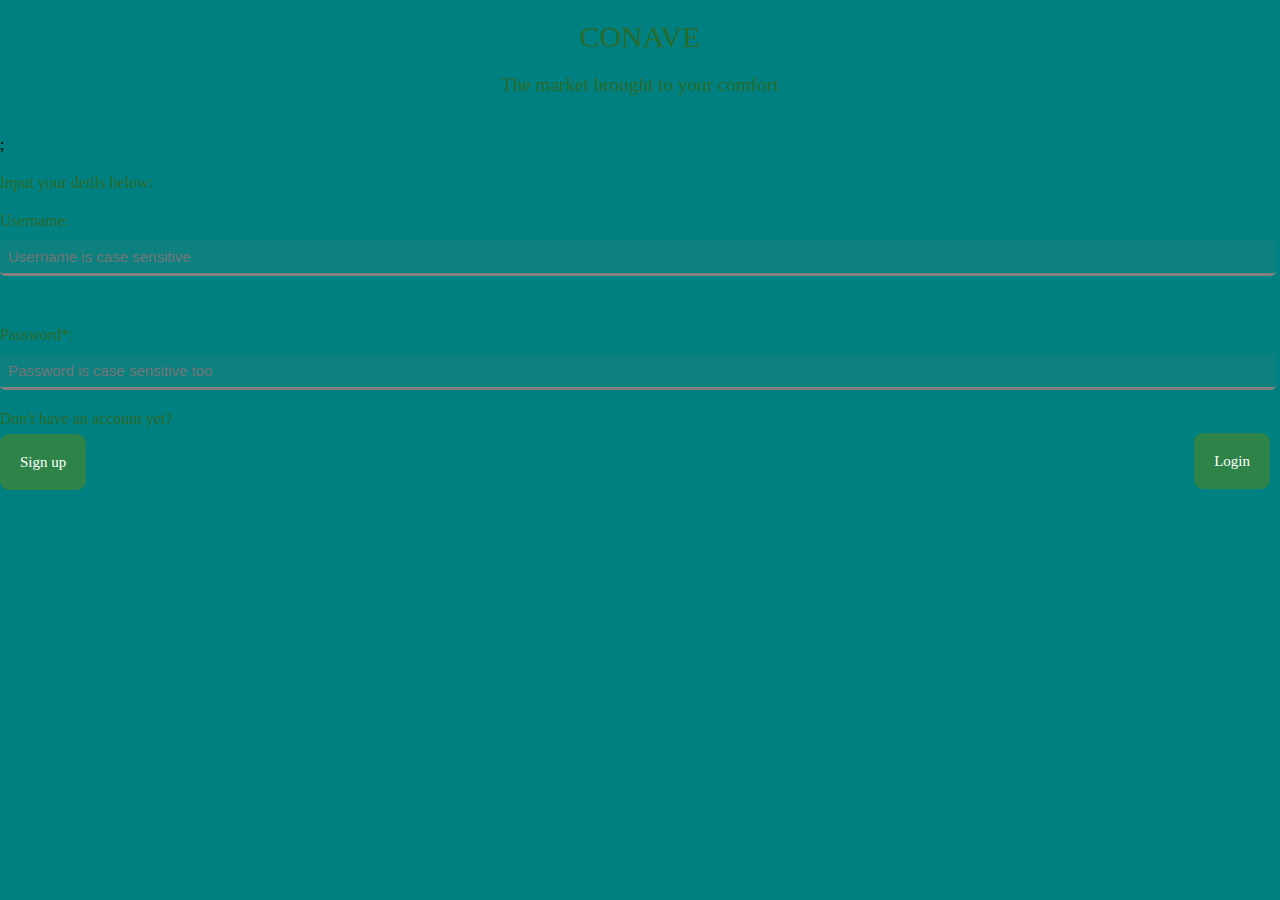
==== index.html @ d99c9cb9 "jjgg f" ====
<!DOCTYPE html>
<html lang="en">
<head>
    <meta charset="UTF-8">
    <meta http-equiv="X-UA-Compatible" content="IE=edge">
    <meta name="viewport" content="width=device-width, initial-scale=1.0">
    <link rel="stylesheet" href="style.css">
    <link rel="stylesheet" href="login.css">
    <title>rein</title>
</head>
<body>
    <div class="container">
        <p class="header">conave</p>
        <p class="sub">The market brought to your comfort</p>;
        <!--<p id="reg">Registration Succesful</p>-->
        <p>Input your detils below:</p>
        <div class="first">
            <p>Username: <br> <span id="uname">Incorrect Username</span>
                <span id="unamee">Fill out this field</span> </p>
            <input type="text" value="" id="username" placeholder="Username is case sensitive"><br>
            <p>Password*: <br> <span id="pname">Incorrect Password</span>
                <span id="pnamee">Fill out this field</span> </p>
            <input type="password" name="" id="password" placeholder="Password is case sensitive too">
            <p id="sign">Don't have an account yet? <br> <a href="register.html">Sign up</a></p>
            <p id="login"><a href="home.html" id="submit">Login</a></p>
        </div>
    </div>
    <script src="login.js"></script>
</body>
</html>
---- style.css ----
* {
    margin: 0px;
    border: none;
    padding: 0;
}
body {
    background-color: teal;
    height: 100%;
};
.container {
    min-height: 600px;
    max-height: 900px ;
    width: 500px;
    background-color: lavender;
    position: relative;
    margin: auto;
    top: 50px;
    bottom: 50px;
    right: 0;
    left: 0;
    padding: 20px;
    border-radius: 15px;
}
.container .header {
    text-align: center;
    font-size: 30px;
    font-family: fantasy;
    text-transform: uppercase;
    
}
.sub {
    text-align: center;
    font-size: larger;
    margin-bottom: 40px;
}
p {
    margin-top: 20px;
    color: rgb(43, 107, 43);
}
input {
    width: calc(100% - 20px);
    padding: 8px;
    font-size: 15px;
    border-radius: 5px;
    border-bottom: solid gray;
    background-color: rgb(128, 128, 128, 10%);
}
/*p span {
    font-size: 15px;
    color: brown;
}*/
#submit a {
    text-decoration: none;
    padding: 20px;
    min-width: 50%;
    max-width: 100%;
    background-color: rgb(57, 133, 57, 80%);
    display: block;
    text-align: center;
    color: white;
    font-weight: bold;
    margin-right: 20%;
    margin-left: 20%;
    font-size: 20px;
    border-radius: 10px;
    transition: 0.2s;
}
#submit a:hover{
    box-shadow: 0 0 1rem black;
}
#pass {
    color: crimson;
    font-family: monospace;
    font-size: 13px;
    transition: 0.5s;
    display: none;
}
#uname {
    color: crimson;
    font-family: monospace;
    font-size: 13px;
    transition: 0.5s;
    display: none;
}
#unamee{
    color: crimson;
    font-family: monospace;
    font-size: 13px;
    transition: 0.5s;
    display: none;
}
#fname {
    color: crimson;
    font-family: monospace;
    font-size: 13px;
    transition: 0.5s;
    display: none;
}
#sname {
    color: crimson;
    font-family: monospace;
    font-size: 13px;
    transition: 0.5s;
    display: none;
}
#ename {
    color: crimson;
    font-family: monospace;
    font-size: 13px;
    transition: 0.5s;
    display: none;
}
#phname {
    color: crimson;
    font-family: monospace;
    font-size: 13px;
    transition: 0.5s;
    display: none;
}
#pname {
    color: crimson;
    font-family: monospace;
    font-size: 13px;
    transition: 0.5s;
    display: none;
}
#pnamee{
    color: crimson;
    font-family: monospace;
    font-size: 13px;
    transition: 0.5s;
    display: none;
}
#cpname {
    color: crimson;
    font-family: monospace;
    font-size: 13px;
    transition: 0.5s;
    display: none;
}
---- login.css ----
#sign a {
    background-color: rgb(57, 133, 57, 80%);
    padding: 20px;
    font-size: 15px;
    text-decoration: none;
    color: white;
    border-radius: 9px;
    position: relative;
    top: 25px;
};
#reg {
    text-align: center;
    padding: 30px;
    background-color: lightgreen;
    color: rgb(255, 0, 128);
    font-size: 25px;
    font-family: sans-serif;
}
#username {
    margin-bottom: 30px;
    margin-top: 10px;
}
#password {
    margin-top: 10px;
}
#login{
    float: right;
    margin-right: 10px;
}
#login a {
    background-color: rgb(57, 133, 57, 80%);
    padding: 20px;
    font-size: 15px;
    text-decoration: none;
    color: white;
    border-radius: 9px;
    position: relative;
    top: -14px;
}
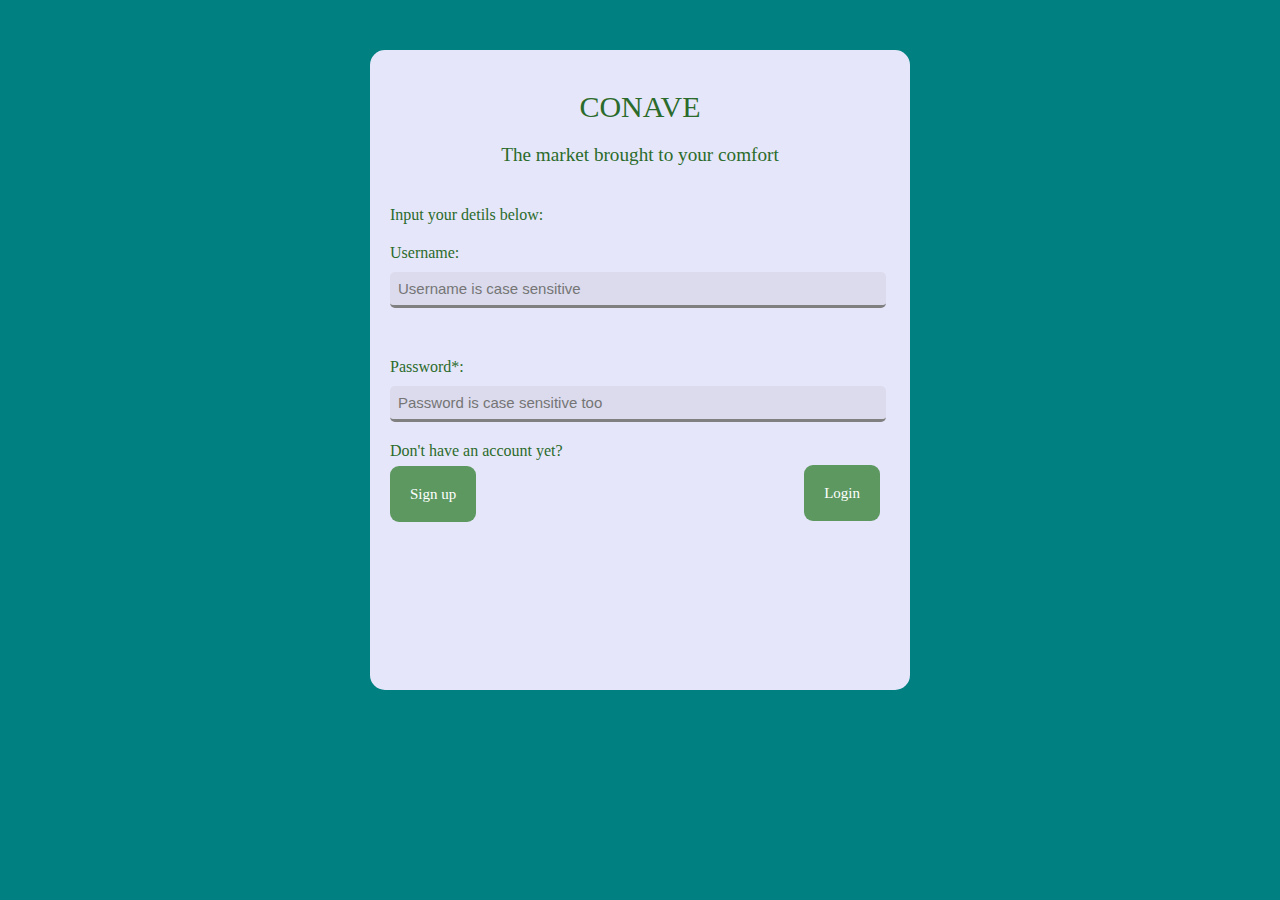
==== commit 48f49fe3: "nice one" ====
--- a/index.html
+++ b/index.html
@@ -6,12 +6,12 @@
     <meta name="viewport" content="width=device-width, initial-scale=1.0">
     <link rel="stylesheet" href="style.css">
     <link rel="stylesheet" href="login.css">
-    <title>rein</title>
+    <title>Log-in</title>
 </head>
 <body>
     <div class="container">
         <p class="header">conave</p>
-        <p class="sub">The market brought to your comfort</p>;
+        <p class="sub">The market brought to your comfort</p>
         <!--<p id="reg">Registration Succesful</p>-->
         <p>Input your detils below:</p>
         <div class="first">
--- a/style.css
+++ b/style.css
@@ -6,7 +6,7 @@
 body {
     background-color: teal;
     height: 100%;
-};
+}
 .container {
     min-height: 600px;
     max-height: 900px ;
--- a/login.css
+++ b/login.css
@@ -7,7 +7,7 @@
     border-radius: 9px;
     position: relative;
     top: 25px;
-};
+}
 #reg {
     text-align: center;
     padding: 30px;
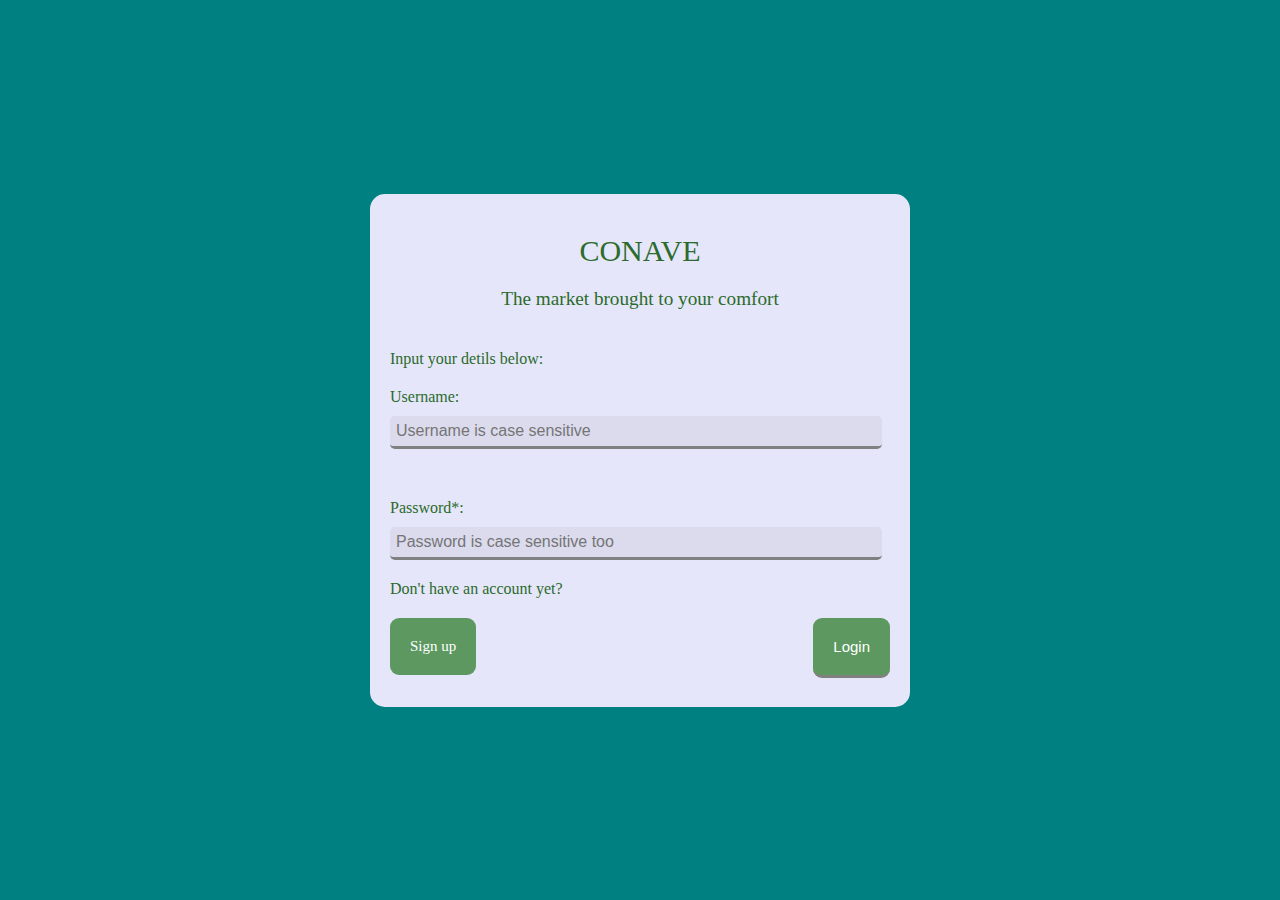
==== commit e2b78f61: "hvdvdh" ====
--- a/index.html
+++ b/index.html
@@ -14,16 +14,15 @@
         <p class="sub">The market brought to your comfort</p>
         <!--<p id="reg">Registration Succesful</p>-->
         <p>Input your detils below:</p>
-        <div class="first">
-            <p>Username: <br> <span id="uname">Incorrect Username</span>
-                <span id="unamee">Fill out this field</span> </p>
+        <form class="first" onsubmit="validate()">
+            <p>Username: <br> <span id="uname"></span></p>
             <input type="text" value="" id="username" placeholder="Username is case sensitive"><br>
-            <p>Password*: <br> <span id="pname">Incorrect Password</span>
-                <span id="pnamee">Fill out this field</span> </p>
+            <p>Password*: <br> <span id="pname"></span></p>
             <input type="password" name="" id="password" placeholder="Password is case sensitive too">
-            <p id="sign">Don't have an account yet? <br> <a href="register.html">Sign up</a></p>
-            <p id="login"><a href="home.html" id="submit">Login</a></p>
-        </div>
+            <p id="dont">Don't have an account yet? </p>
+            <div id="sign"><a href="register.html">Sign up</a></div>
+            <div id="login"><input type="submit" value="Login" id="submit"></div>
+        </form>
     </div>
     <script src="login.js"></script>
 </body>
--- a/style.css
+++ b/style.css
@@ -6,19 +6,20 @@
 body {
     background-color: teal;
     height: 100%;
+    box-sizing: border-box;
 }
 .container {
-    min-height: 600px;
-    max-height: 900px ;
+    height: fit-content;
     width: 500px;
     background-color: lavender;
-    position: relative;
+    position: absolute;
     margin: auto;
     top: 50px;
     bottom: 50px;
     right: 0;
     left: 0;
     padding: 20px;
+    padding-bottom: 29px;
     border-radius: 15px;
 }
 .container .header {
@@ -39,8 +40,8 @@
 }
 input {
     width: calc(100% - 20px);
-    padding: 8px;
-    font-size: 15px;
+    padding: 6px;
+    font-size: 16px;
     border-radius: 5px;
     border-bottom: solid gray;
     background-color: rgb(128, 128, 128, 10%);
@@ -138,3 +139,9 @@
     transition: 0.5s;
     display: none;
 }
+@media (max-width: 800px){
+    .container {
+        width: 85%;
+      
+    }
+}--- a/login.css
+++ b/login.css
@@ -1,4 +1,5 @@
 #sign a {
+    display: block;
     background-color: rgb(57, 133, 57, 80%);
     padding: 20px;
     font-size: 15px;
@@ -6,7 +7,8 @@
     color: white;
     border-radius: 9px;
     position: relative;
-    top: 25px;
+    width: fit-content;
+    float: left;
 }
 #reg {
     text-align: center;
@@ -23,17 +25,35 @@
 #password {
     margin-top: 10px;
 }
+#dont {
+    display: block;
+    width: 100%;
+}
+#sign {
+    float: left;
+    width: 50%;
+    margin-top: 20px;
+}
 #login{
     float: right;
-    margin-right: 10px;
+    width: 50%;
+    margin-top: 20px;
 }
-#login a {
+#login input {
     background-color: rgb(57, 133, 57, 80%);
+    padding: 20px;
     padding: 20px;
     font-size: 15px;
     text-decoration: none;
     color: white;
     border-radius: 9px;
     position: relative;
-    top: -14px;
+    width: fit-content;
+    float: right;
+}
+#uname {
+    display: block;
+}
+#pname {
+    display: block;
 }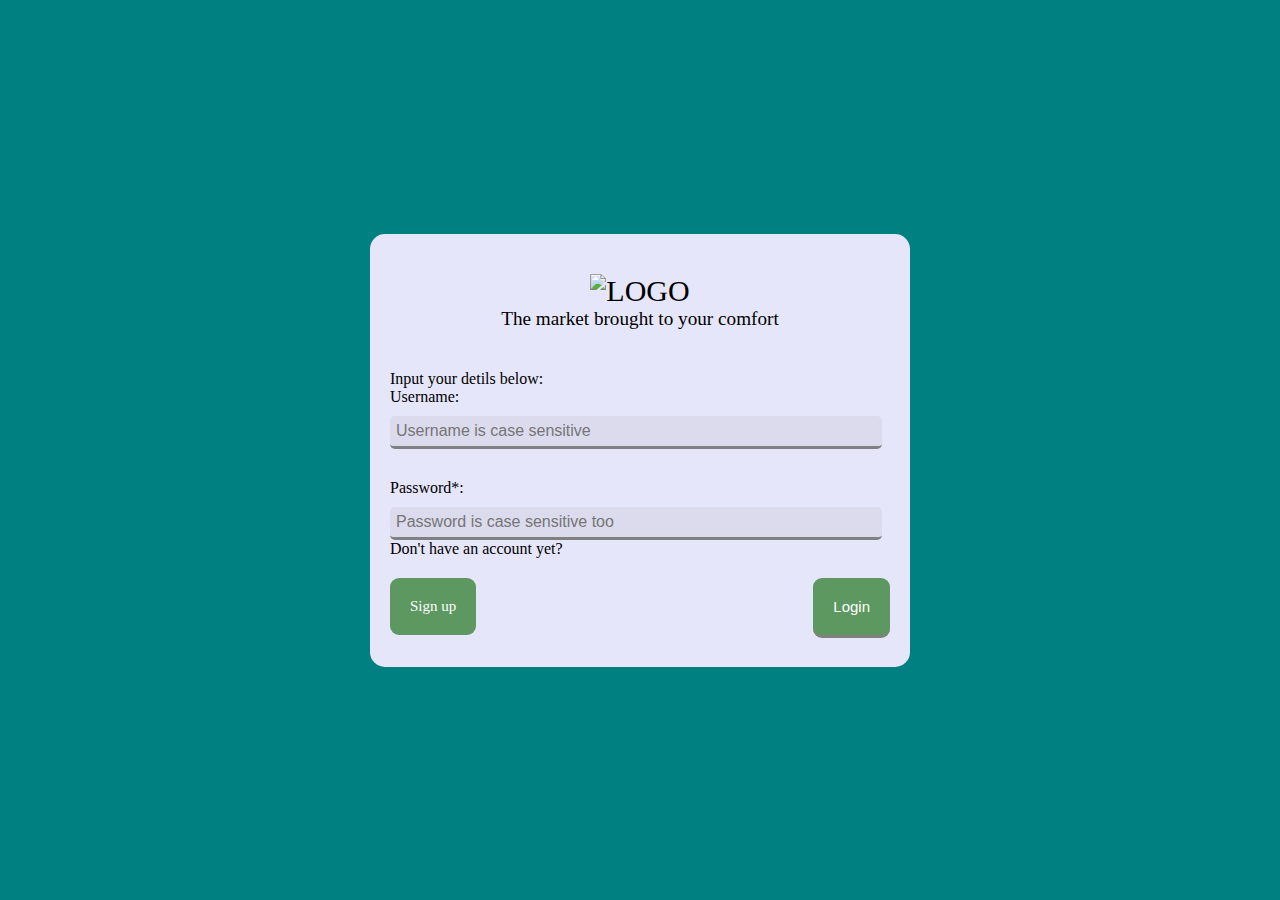
==== commit b4dc410c: "logo" ====
--- a/index.html
+++ b/index.html
@@ -4,13 +4,13 @@
     <meta charset="UTF-8">
     <meta http-equiv="X-UA-Compatible" content="IE=edge">
     <meta name="viewport" content="width=device-width, initial-scale=1.0">
-    <link rel="stylesheet" href="style.css">
-    <link rel="stylesheet" href="login.css">
+    <link rel="stylesheet" href="css\style.css">
+    <link rel="stylesheet" href="css\login.css">
     <title>Log-in</title>
 </head>
 <body>
     <div class="container">
-        <p class="header">conave</p>
+        <p class="header"><img src="OTHERS\logo\Conave logo teal.png" id="logo" alt="logo"></p>
         <p class="sub">The market brought to your comfort</p>
         <!--<p id="reg">Registration Succesful</p>-->
         <p>Input your detils below:</p>
@@ -24,6 +24,6 @@
             <div id="login"><input type="submit" value="Login" id="submit"></div>
         </form>
     </div>
-    <script src="login.js"></script>
+    <script src="js\login.js"></script>
 </body>
 </html>